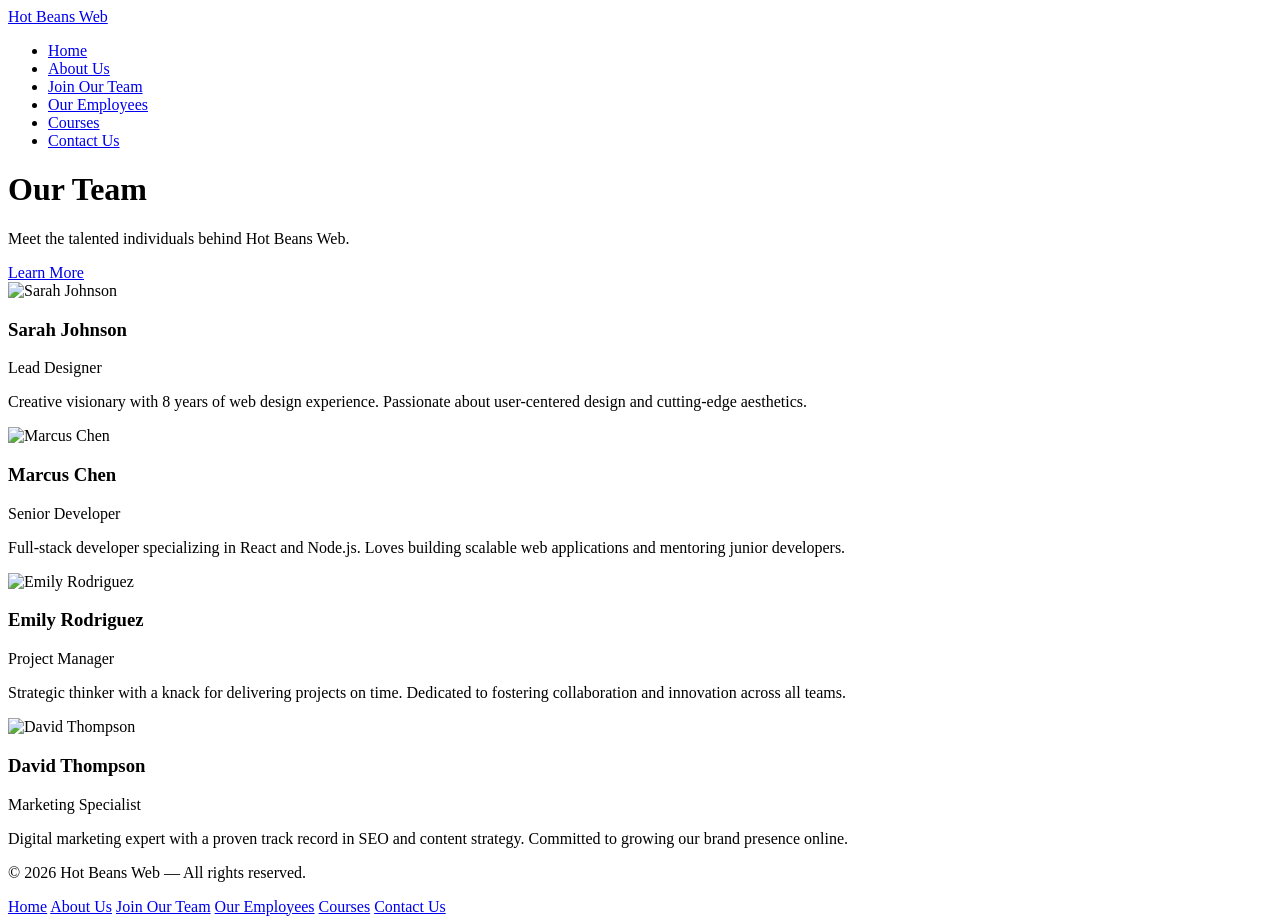
==== index.html @ 82f56ecd "Add files via upload" ====
<!DOCTYPE html>
<html lang="en">
<head>
    <meta charset="UTF-8">
    <meta name="viewport" content="width=device-width, initial-scale=1.0">
    <title>Our Team - Hot Beans Web</title>
    <link rel="stylesheet" href="/design/styles.css">
    <meta name="description" content="Hot Beans Web">
</head>
<body>
    <header class="site-header">
        <nav class="navbar container" role="navigation" aria-label="Main navigation">
            <div class="brand"><a href="index.html">Hot Beans Web</a></div>
            <ul class="nav-links">
                <li><a href="../index.html">Home</a></li>
                <li><a href="/pages/about.html">About Us</a></li>
                <li><a href="/pages/apply.html">Join Our Team</a></li>
                <li><a href="/pages/employees.html">Our Employees</a></li>
                <li><a href="/pages/courses.html">Courses</a></li>
                <li><a href="/pages/contact.html">Contact Us</a></li>
            </ul>
        </nav>
        <div class="hero" id="home">
            <div class="container hero-content">
                <h1>Our Team</h1>
                <p class="lead">Meet the talented individuals behind Hot Beans Web.</p>
                <a class="btn" href="index.html">Learn More</a>
            </div>
        </div>
    </header>

    <main>
        <section id="employees" class="container section">
            <div class="employees-grid">
                <div class="employee-card">
                    <img src="../assets/Picture3.png" alt="Sarah Johnson" class="employee-image">
                    <h3>Sarah Johnson</h3>
                    <p class="employee-title">Lead Designer</p>
                    <p class="employee-bio">Creative visionary with 8 years of web design experience. Passionate about user-centered design and cutting-edge aesthetics.</p>
                </div>
                <div class="employee-card">
                    <img src="../assets/Picture2.png" alt="Marcus Chen" class="employee-image">
                    <h3>Marcus Chen</h3>
                    <p class="employee-title">Senior Developer</p>
                    <p class="employee-bio">Full-stack developer specializing in React and Node.js. Loves building scalable web applications and mentoring junior developers.</p>
                </div>
                <div class="employee-card">
                    <img src="../assets/Picture4.png" alt="Emily Rodriguez" class="employee-image">
                    <h3>Emily Rodriguez</h3>
                    <p class="employee-title">Project Manager</p>
                    <p class="employee-bio">Strategic thinker with a knack for delivering projects on time. Dedicated to fostering collaboration and innovation across all teams.</p>
                </div>
                <div class="employee-card">
                    <img src="../assets/Picture1.png" alt="David Thompson" class="employee-image">
                    <h3>David Thompson</h3>
                    <p class="employee-title">Marketing Specialist</p>
                    <p class="employee-bio">Digital marketing expert with a proven track record in SEO and content strategy. Committed to growing our brand presence online.</p>
                </div>
            </div>
        </section>
    </main>

    <footer class="site-footer">
        <div class="container">
            <p>&copy; 2026 Hot Beans Web — All rights reserved.</p>
            <nav class="footer-nav" aria-label="Footer navigation">
                <a href="../index.html">Home</a>
                <a href="/pages/about.html">About Us</a>
                <a href="/pages/apply.html">Join Our Team</a>
                <a href="/pages/employees.html">Our Employees</a>
                <a href="/pages/courses.html">Courses</a>
                <a href="/pages/contact.html">Contact Us</a>
            </nav>
        </div>
    </footer>

    <script src="/script/scripts.js"></script>
</body>
</html>
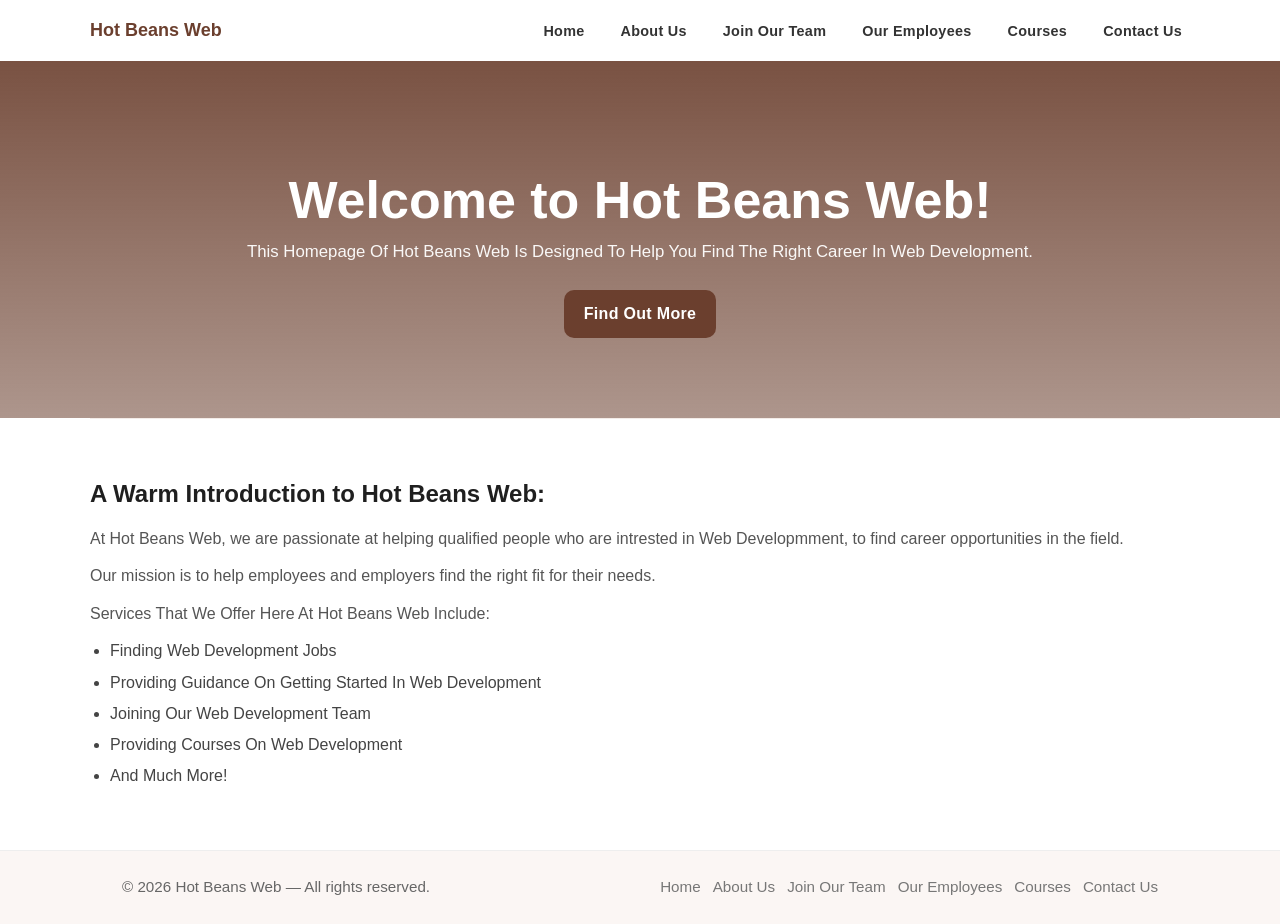
==== commit fa562a70: "file upload" ====
--- a/index.html
+++ b/index.html
@@ -3,7 +3,7 @@
 <head>
     <meta charset="UTF-8">
     <meta name="viewport" content="width=device-width, initial-scale=1.0">
-    <title>Our Team - Hot Beans Web</title>
+    <title>Home - Hot Beans Web</title>
     <link rel="stylesheet" href="/design/styles.css">
     <meta name="description" content="Hot Beans Web">
 </head>
@@ -15,48 +15,33 @@
                 <li><a href="../index.html">Home</a></li>
                 <li><a href="/pages/about.html">About Us</a></li>
                 <li><a href="/pages/apply.html">Join Our Team</a></li>
-                <li><a href="/pages/employees.html">Our Employees</a></li>
+                 <li><a href="/pages/employees.html">Our Employees</a></li>
                 <li><a href="/pages/courses.html">Courses</a></li>
                 <li><a href="/pages/contact.html">Contact Us</a></li>
             </ul>
         </nav>
         <div class="hero" id="home">
             <div class="container hero-content">
-                <h1>Our Team</h1>
-                <p class="lead">Meet the talented individuals behind Hot Beans Web.</p>
-                <a class="btn" href="index.html">Learn More</a>
+                <h1>Welcome to Hot Beans Web!</h1>
+                <p class="lead">This Homepage Of Hot Beans Web Is Designed To Help You Find The Right Career In Web Development.</p>
+                <a class="btn" href="/pages/about.html">Find Out More</a>
             </div>
         </div>
     </header>
 
     <main>
-        <section id="employees" class="container section">
-            <div class="employees-grid">
-                <div class="employee-card">
-                    <img src="../assets/Picture3.png" alt="Sarah Johnson" class="employee-image">
-                    <h3>Sarah Johnson</h3>
-                    <p class="employee-title">Lead Designer</p>
-                    <p class="employee-bio">Creative visionary with 8 years of web design experience. Passionate about user-centered design and cutting-edge aesthetics.</p>
-                </div>
-                <div class="employee-card">
-                    <img src="../assets/Picture2.png" alt="Marcus Chen" class="employee-image">
-                    <h3>Marcus Chen</h3>
-                    <p class="employee-title">Senior Developer</p>
-                    <p class="employee-bio">Full-stack developer specializing in React and Node.js. Loves building scalable web applications and mentoring junior developers.</p>
-                </div>
-                <div class="employee-card">
-                    <img src="../assets/Picture4.png" alt="Emily Rodriguez" class="employee-image">
-                    <h3>Emily Rodriguez</h3>
-                    <p class="employee-title">Project Manager</p>
-                    <p class="employee-bio">Strategic thinker with a knack for delivering projects on time. Dedicated to fostering collaboration and innovation across all teams.</p>
-                </div>
-                <div class="employee-card">
-                    <img src="../assets/Picture1.png" alt="David Thompson" class="employee-image">
-                    <h3>David Thompson</h3>
-                    <p class="employee-title">Marketing Specialist</p>
-                    <p class="employee-bio">Digital marketing expert with a proven track record in SEO and content strategy. Committed to growing our brand presence online.</p>
-                </div>
-            </div>
+        <section id="aboutus" class="container section">
+            <h2>A Warm Introduction to Hot Beans Web:</h2>
+            <p>At Hot Beans Web, we are passionate at helping qualified people who are intrested in Web Developmment, to find career opportunities in the field.</p>
+            <p>Our mission is to help employees and employers find the right fit for their needs.</p>
+            <p>Services That We Offer Here At Hot Beans Web Include:</p>
+                <ul>
+                    <li>Finding Web Development Jobs</li>
+                    <li>Providing Guidance On Getting Started In Web Development</li>
+                    <li>Joining Our Web Development Team</li>
+                    <li>Providing Courses On Web Development</li>
+                    <li>And Much More!</li>
+                </ul>
         </section>
     </main>
 
@@ -64,12 +49,12 @@
         <div class="container">
             <p>&copy; 2026 Hot Beans Web — All rights reserved.</p>
             <nav class="footer-nav" aria-label="Footer navigation">
-                <a href="../index.html">Home</a>
-                <a href="/pages/about.html">About Us</a>
-                <a href="/pages/apply.html">Join Our Team</a>
-                <a href="/pages/employees.html">Our Employees</a>
-                <a href="/pages/courses.html">Courses</a>
-                <a href="/pages/contact.html">Contact Us</a>
+                    <a href="../index.html">Home</a>
+                    <a href="/pages/about.html">About Us</a>
+                    <a href="/pages/apply.html">Join Our Team</a>
+                    <a href="/pages/employees.html">Our Employees</a>
+                    <a href="/pages/courses.html">Courses</a>
+                    <a href="/script/scripts.js">Contact Us</a>
             </nav>
         </div>
     </footer>
--- a/design/styles.css
+++ b/design/styles.css
@@ -0,0 +1,210 @@
+/* Basic reset */
+* { box-sizing: border-box; margin: 0; padding: 0; }
+html, body { height: 100%; }
+
+:root{
+    --accent: #6b3f2e;
+    --accent-2: #caa27a;
+    --muted: #6b6b6b;
+    --container: 1100px;
+    --max-content-width: 900px;
+}
+
+/* Global typography */
+body{
+    font-family: -apple-system, BlinkMacSystemFont, 'Segoe UI', Roboto, 'Helvetica Neue', Arial, sans-serif;
+    font-size: 16px;
+    color: #222;
+    line-height: 1.6;
+    background: #fff;
+}
+
+.container{
+    max-width: var(--container);
+    margin: 0 auto;
+    padding: 0 2rem;
+}
+
+/* Header / Navbar */
+.navbar{
+    display: flex;
+    align-items: center;
+    justify-content: space-between;
+    padding: 1rem 0;
+    background: transparent;
+}
+.brand a{
+    font-weight: 700;
+    color: var(--accent);
+    text-decoration: none;
+    font-size: 1.125rem;
+}
+.nav-links{ list-style: none; display: flex; gap: 1.25rem; align-items: center; }
+.nav-links a{
+    color: #333;
+    text-decoration: none;
+    padding: .25rem .5rem;
+    border-radius: 6px;
+    font-weight: 600;
+    font-size: 0.9rem;
+    letter-spacing: 0.02em;
+}
+.nav-links a:hover{ background: rgba(107,63,46,0.08); color: var(--accent); }
+.nav-toggle{ display: none; background: none; border: 0; cursor: pointer; }
+
+/* Hero */
+.hero{
+    background: linear-gradient(180deg, rgba(107,63,46,0.9), rgba(106,63,46,0.55)), url('https://images.unsplash.com/photo-1511920170033-f8396924c348?q=80&w=1600&auto=format&fit=crop&ixlib=rb-4.0.3&s=') center/cover no-repeat;
+    color: #fff;
+    padding: 6rem 0 4rem;
+}
+.hero-content{
+    max-width: var(--max-content-width);
+    margin: 0 auto;
+    text-align: center;
+    padding: 1rem 0;
+}
+.hero h1{
+    font-size: clamp(1.75rem, 3.5vw + 1rem, 3.25rem);
+    line-height: 1.05;
+    margin-bottom: .75rem;
+    font-weight: 800;
+}
+.hero .lead{
+    font-size: 1.05rem;
+    margin-bottom: 1.5rem;
+    color: rgba(255,255,255,0.95);
+}
+.btn{
+    display: inline-block;
+    background: var(--accent);
+    color: #fff;
+    padding: .7rem 1.25rem;
+    border-radius: 10px;
+    text-decoration: none;
+    font-weight: 700;
+    letter-spacing: 0.02em;
+    transition: transform .12s ease, background-color .18s ease;
+}
+.btn:hover{ transform: translateY(-2px); background: var(--accent-2); }
+
+/* Content sections */
+.section{ padding: 3.5rem 0; border-top: 1px solid #f3ece8; background: #fff; }
+.section .container{ padding-top: 1rem; }
+.section h2{ font-size: 1.5rem; margin-bottom: .75rem; color: #1f1f1f; }
+.section p{ color: #555; margin-bottom: .75rem; }
+
+.section ul{
+    margin: .5rem 0 0 0;
+    padding-left: 1.25rem;
+    list-style-position: outside;
+}
+.section li{ margin: .35rem 0; color: #444; }
+
+/* Footer */
+.site-footer{ background: #fbf6f4; padding: 1.5rem 0; border-top: 1px solid #eee; }
+.site-footer .container{ display: flex; align-items: center; justify-content: space-between; gap: 1rem; }
+.site-footer p{ margin: 0; color: #666; font-size: 0.95rem; }
+.footer-nav{ display: flex; gap: .75rem; align-items: center; }
+.footer-nav a{ color: #777; text-decoration: none; font-size: 0.95rem; }
+.footer-nav a:hover{ color: var(--accent); }
+
+/* Responsive adjustments */
+@media (max-width: 900px){
+    .container{ padding: 0 1.25rem; }
+    .nav-links{ gap: .75rem; }
+}
+
+@media (max-width: 800px){
+    .nav-links{ position: absolute; top: 68px; right: 0; background: #fff; flex-direction: column; padding: 1rem; border-left: 1px solid #eee; display: none; box-shadow: 0 6px 18px rgba(0,0,0,.06); }
+    .nav-links.open{ display: flex; }
+    .nav-toggle{ display: block; }
+    .hero{ padding: 4rem 0 2rem; }
+    .hero h1{ font-size: 1.9rem; }
+}
+
+@media (max-width: 600px){
+    .hero h1{ font-size: 1.6rem; }
+    .section{ padding: 2.25rem 0; }
+    .site-footer .container{ flex-direction: column; text-align: center; }
+}
+
+/* Form Styling */
+.application-form{
+    max-width: 600px;
+    background: #fafaf8;
+    padding: 2rem;
+    border-radius: 12px;
+    border: 1px solid #ede6e0;
+    margin-top: 1.5rem;
+}
+
+.form-group{
+    margin-bottom: 1.5rem;
+    display: flex;
+    flex-direction: column;
+}
+
+.form-group label{
+    font-weight: 600;
+    margin-bottom: 0.5rem;
+    color: #333;
+    font-size: 0.95rem;
+}
+
+.form-group input,
+.form-group select,
+.form-group textarea{
+    padding: 0.75rem;
+    border: 1px solid #d9cfc7;
+    border-radius: 6px;
+    font-family: inherit;
+    font-size: 0.95rem;
+    color: #333;
+    background: #fff;
+    transition: border-color 0.18s ease, box-shadow 0.18s ease;
+}
+
+.form-group input:focus,
+.form-group select:focus,
+.form-group textarea:focus{
+    outline: none;
+    border-color: var(--accent);
+    box-shadow: 0 0 0 3px rgba(107, 63, 46, 0.1);
+}
+
+.form-group textarea{
+    resize: vertical;
+    min-height: 120px;
+}
+
+.form-group input[type="checkbox"]{
+    width: auto;
+    margin-right: 0.5rem;
+    cursor: pointer;
+}
+
+.form-group label input[type="checkbox"]{
+    margin: 0;
+}
+
+.form-group > label:has(input[type="checkbox"]){
+    flex-direction: row;
+    align-items: center;
+    font-weight: 500;
+    margin-bottom: 0;
+    gap: 0.5rem;
+}
+
+.application-form button[type="submit"]{
+    width: 100%;
+    padding: 0.85rem 1.25rem;
+    margin-top: 1rem;
+    border: none;
+    cursor: pointer;
+    font-weight: 700;
+}
+
+.application-form button[type="submit"]:active{
+    transform: translateY(0);
+}
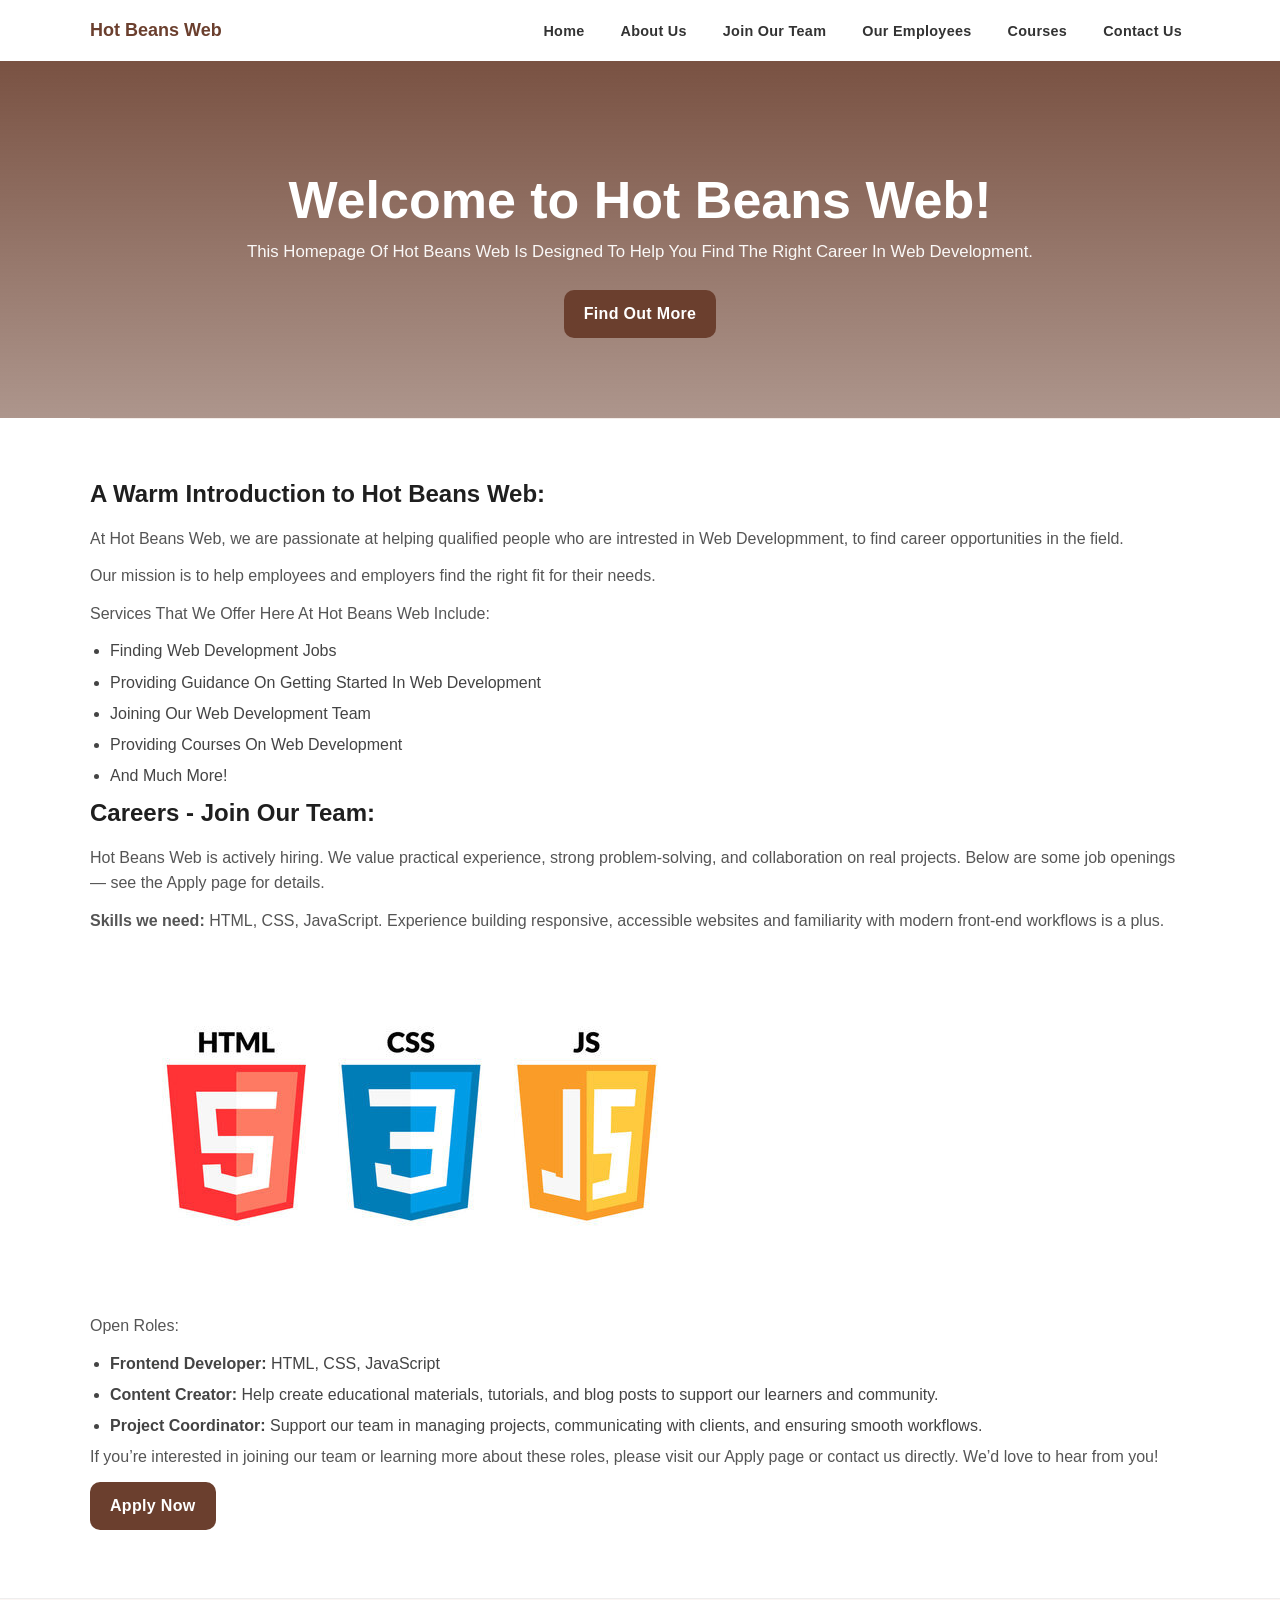
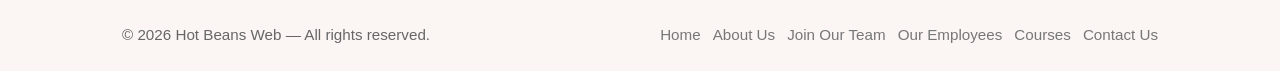
==== commit 1997e990: "ye just some adjustments" ====
--- a/index.html
+++ b/index.html
@@ -42,6 +42,19 @@
                     <li>Providing Courses On Web Development</li>
                     <li>And Much More!</li>
                 </ul>
+            <h2>Careers - Join Our Team:</h2>
+            <p>Hot Beans Web is actively hiring. We value practical experience, strong problem-solving, and collaboration on real projects. Below are some job openings — see the Apply page for details.</p>
+            <p><strong>Skills we need: </strong>HTML, CSS, JavaScript. Experience building responsive, accessible websites and familiarity with modern front-end workflows is a plus.</p>
+            <img src="../assets/html.jpg" class="careers-image">
+            <p>Open Roles:</p>
+                <ul>
+                    <li><strong>Frontend Developer:</strong> HTML, CSS, JavaScript</li>
+                    <li><strong>Content Creator:</strong> Help create educational materials, tutorials, and blog posts to support our learners and community.</li>
+                    <li><strong>Project Coordinator:</strong> Support our team in managing projects, communicating with clients, and ensuring smooth workflows.</li>
+                </ul>
+             <p>If you’re interested in joining our team or learning more about these roles, please visit our Apply page or contact us directly. We’d love to hear from you!</p>
+            </li>
+            <p><a class="btn" href="/pages/apply.html">Apply Now</a></p>
         </section>
     </main>
 
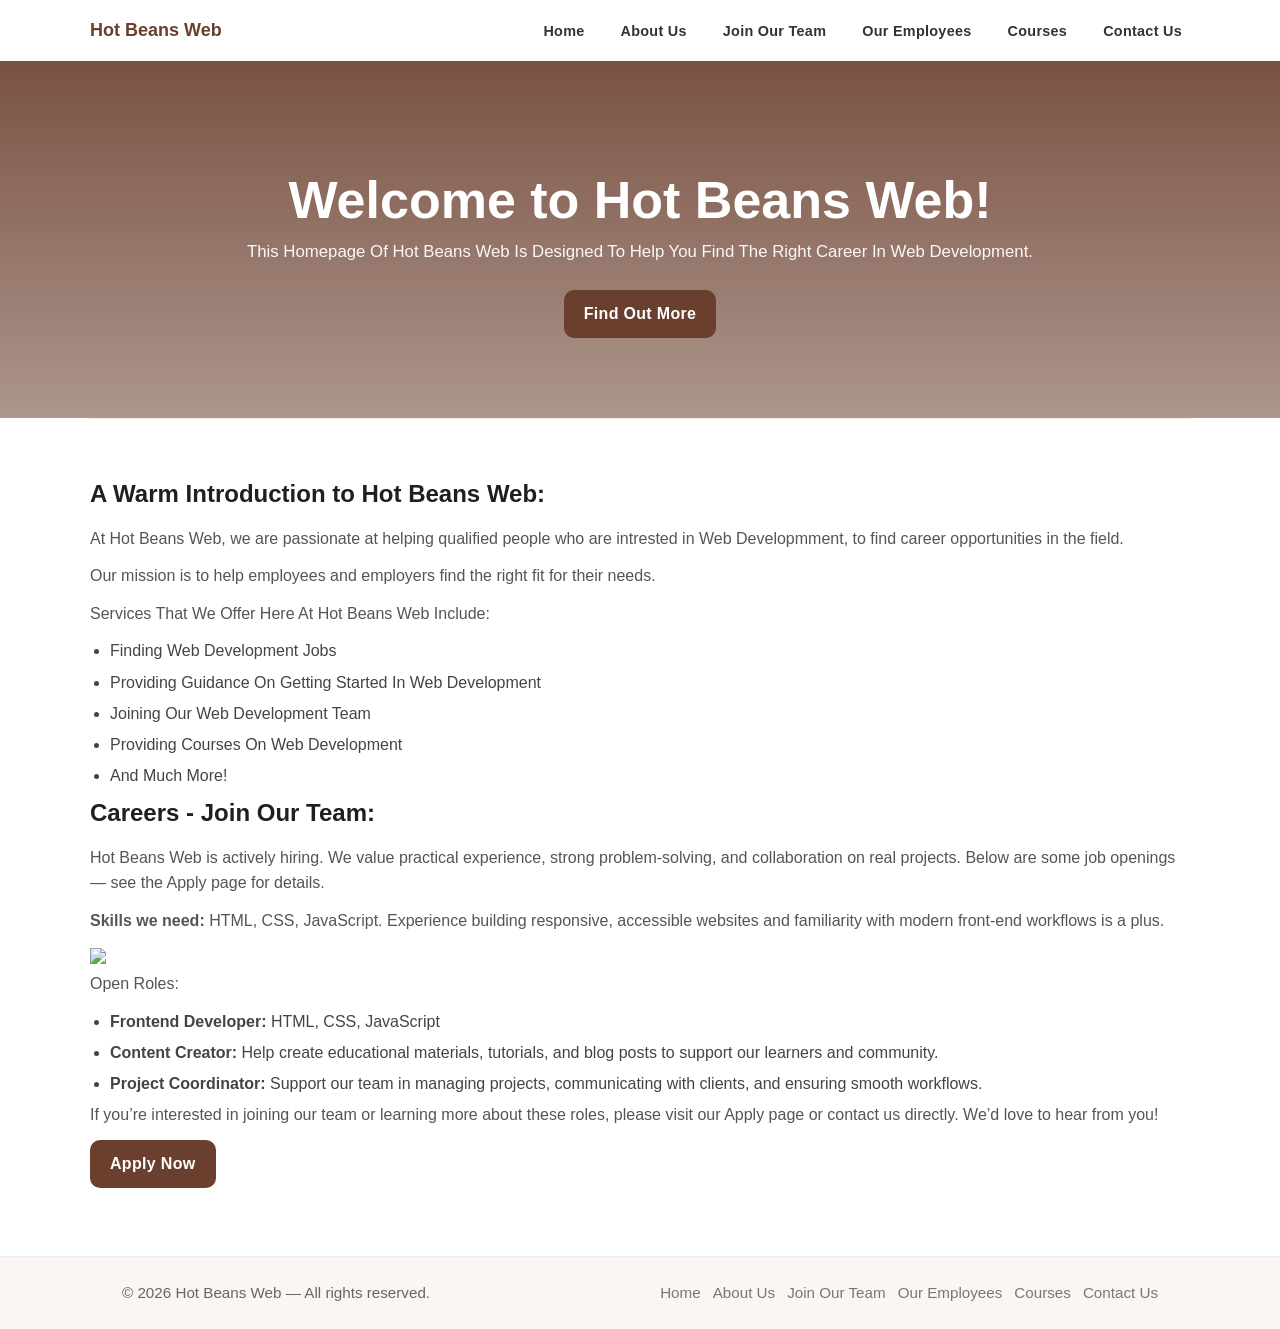
==== commit f13d1c72: "Update careers image from html.jpg to html.png" ====
--- a/index.html
+++ b/index.html
@@ -45,7 +45,9 @@
             <h2>Careers - Join Our Team:</h2>
             <p>Hot Beans Web is actively hiring. We value practical experience, strong problem-solving, and collaboration on real projects. Below are some job openings — see the Apply page for details.</p>
             <p><strong>Skills we need: </strong>HTML, CSS, JavaScript. Experience building responsive, accessible websites and familiarity with modern front-end workflows is a plus.</p>
-            <img src="../assets/html.jpg" class="careers-image">
+            <a href="/pages/courses.html">
+               <img src="../assets/html.png" class="careers-image">
+            </a>
             <p>Open Roles:</p>
                 <ul>
                     <li><strong>Frontend Developer:</strong> HTML, CSS, JavaScript</li>
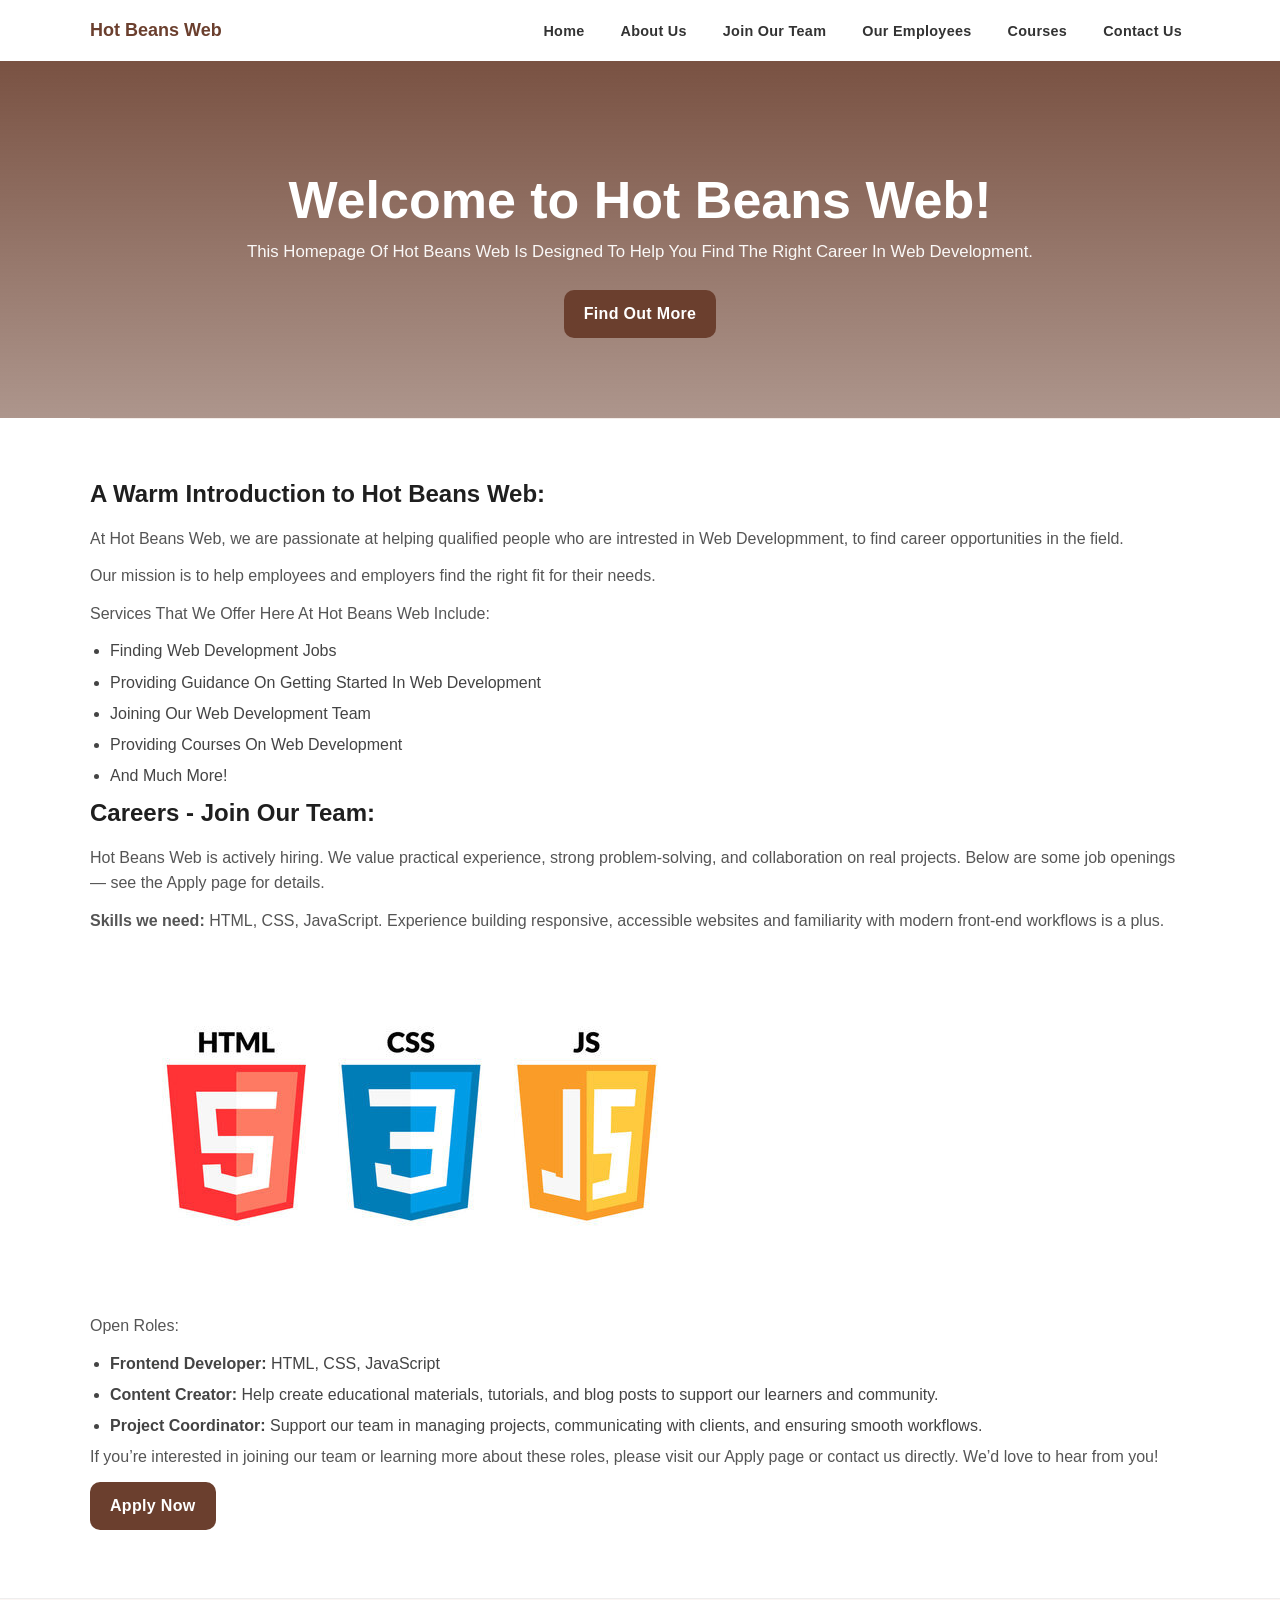
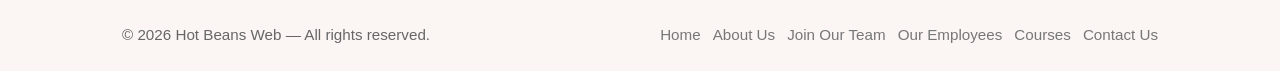
==== commit 70edea90: "Change careers image format from PNG to JPG" ====
--- a/index.html
+++ b/index.html
@@ -46,7 +46,7 @@
             <p>Hot Beans Web is actively hiring. We value practical experience, strong problem-solving, and collaboration on real projects. Below are some job openings — see the Apply page for details.</p>
             <p><strong>Skills we need: </strong>HTML, CSS, JavaScript. Experience building responsive, accessible websites and familiarity with modern front-end workflows is a plus.</p>
             <a href="/pages/courses.html">
-               <img src="../assets/html.png" class="careers-image">
+               <img src="../assets/html.jpg" class="careers-image">
             </a>
             <p>Open Roles:</p>
                 <ul>
